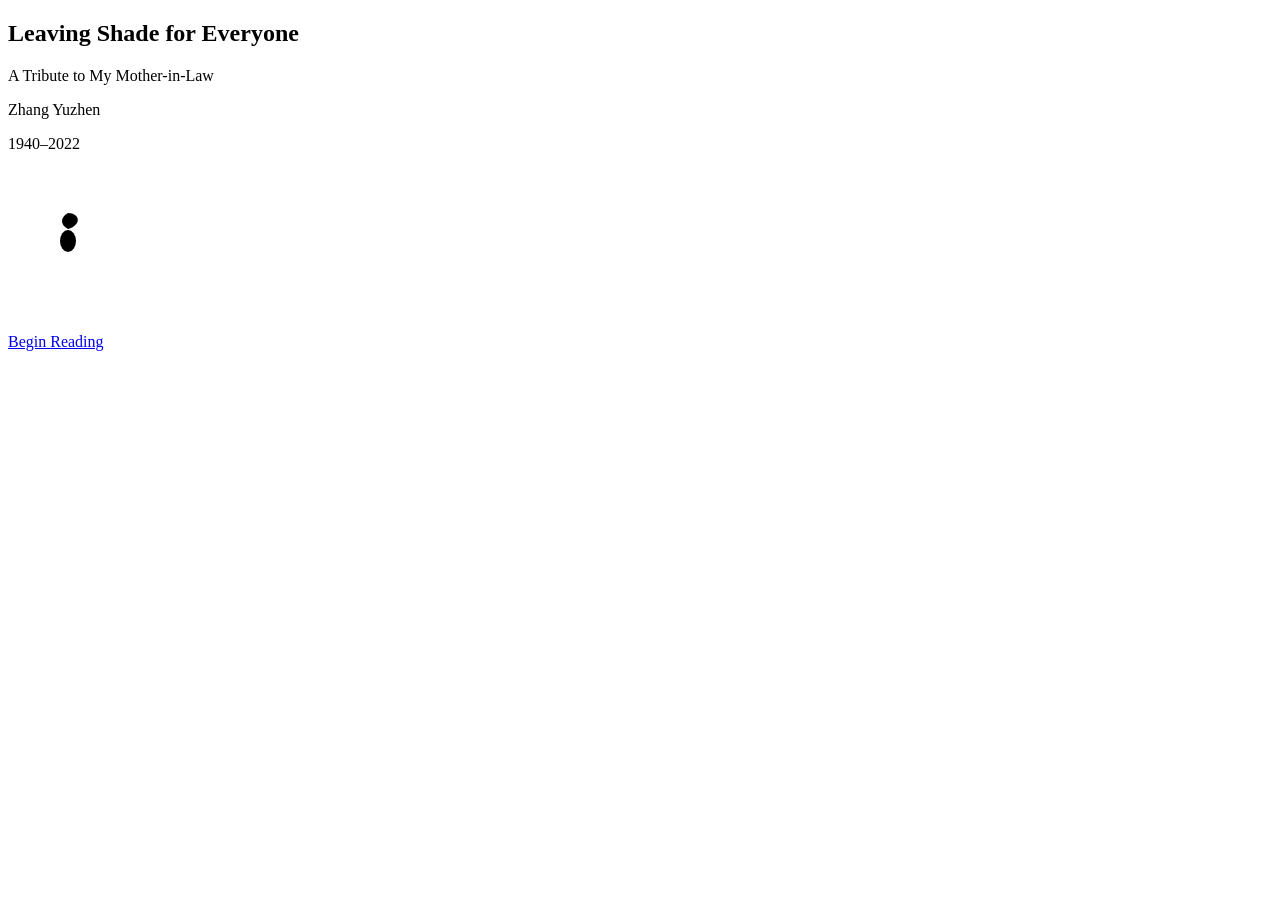
==== index.html @ 811c2dbf "Create index.html" ====
<!DOCTYPE html>
<html lang="en">
<head>
    <meta charset="UTF-8">
    <meta name="viewport" content="width=device-width, initial-scale=1.0">

    <title>Leaving Shade for Everyone</title>
    <meta name="description" content="A tribute to Zhang Yuzhen">

    <!-- Google Fonts -->
    <link rel="preconnect" href="https://fonts.googleapis.com">
    <link rel="preconnect" href="https://fonts.gstatic.com" crossorigin>

    <link href="https://fonts.googleapis.com/css2?family=Cormorant+Garamond:wght@300;400;500;600&family=Source+Sans+3:wght@300;400;600&display=swap" rel="stylesheet">

    <link rel="stylesheet" href="css/style.css">
</head>

<body>

<main class="hero">

    <section class="title-block">

        <h1>
            Leaving Shade
            <span>for Everyone</span>
        </h1>

        <p class="subtitle">
            A Tribute to My Mother-in-Law
        </p>

        <p class="name">
            Zhang Yuzhen
        </p>

        <p class="years">
            1940–2022
        </p>

    </section>

    <section class="quote">

        <p id="quoteText"></p>

    </section>

    <section class="tree">

        <svg id="seed" width="120" height="160" viewBox="0 0 120 160">

            <line id="root"
                  x1="60"
                  y1="82"
                  x2="60"
                  y2="82" />

            <ellipse id="seedBody"
                     cx="60"
                     cy="72"
                     rx="8"
                     ry="11" />

            <line id="stem"
                  x1="60"
                  y1="62"
                  x2="60"
                  y2="62" />

            <path id="leaf"
                  d="M60 44
                     C72 44 74 56 60 60
                     C52 56 52 48 60 44" />

        </svg>

    </section>

    <section class="button-area">

        <a href="reader.html" id="startButton">
            Begin Reading
        </a>

    </section>

</main>

<script src="js/app.js"></script>

</body>
</html>
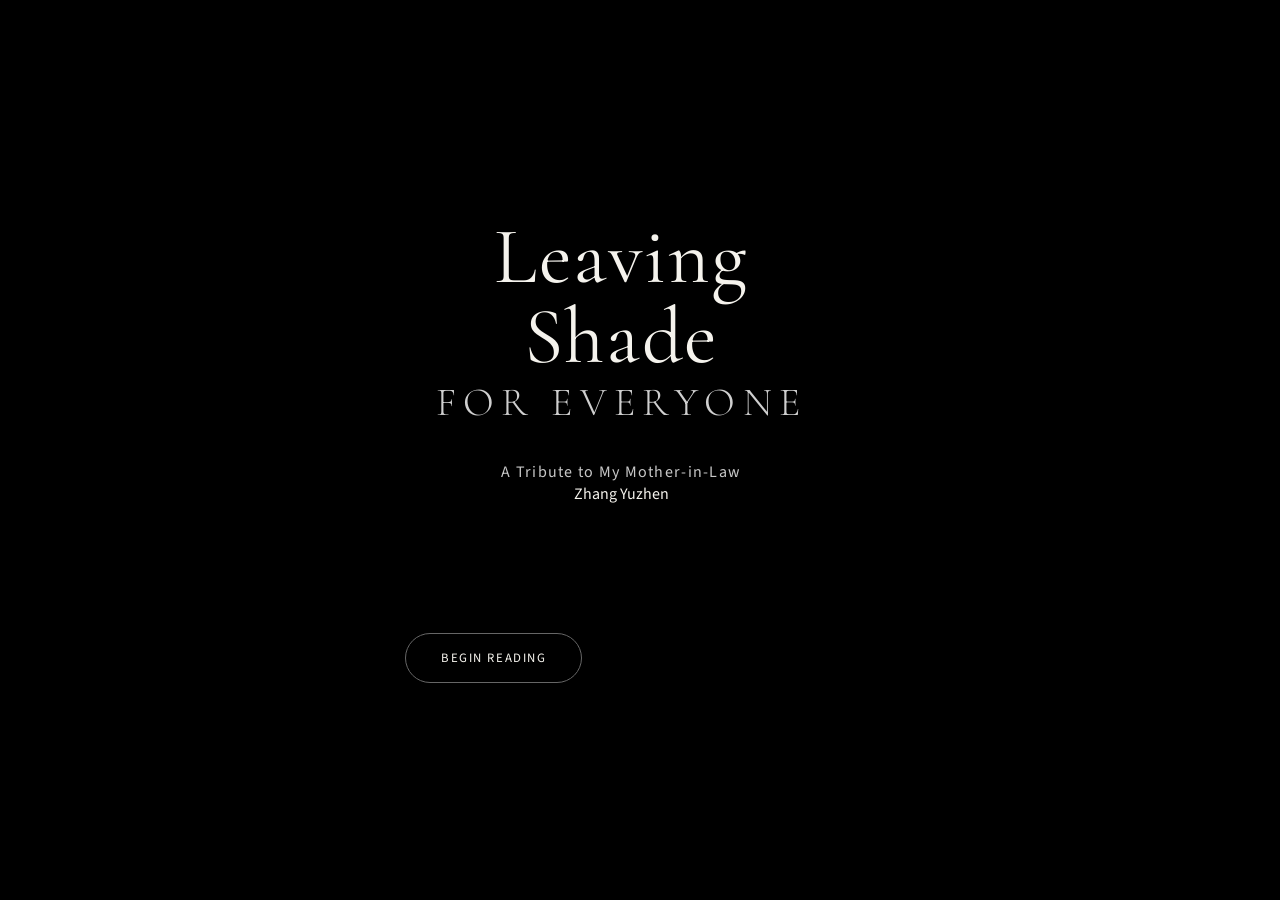
==== commit cccbbf04: "Update index.html" ====
--- a/index.html
+++ b/index.html
@@ -1,94 +1,78 @@
 <!DOCTYPE html>
 <html lang="en">
+
 <head>
+
     <meta charset="UTF-8">
     <meta name="viewport" content="width=device-width, initial-scale=1.0">
 
     <title>Leaving Shade for Everyone</title>
-    <meta name="description" content="A tribute to Zhang Yuzhen">
 
-    <!-- Google Fonts -->
+    <meta name="description"
+        content="A tribute to Zhang Yuzhen through the memories of her family.">
+
     <link rel="preconnect" href="https://fonts.googleapis.com">
     <link rel="preconnect" href="https://fonts.gstatic.com" crossorigin>
 
-    <link href="https://fonts.googleapis.com/css2?family=Cormorant+Garamond:wght@300;400;500;600&family=Source+Sans+3:wght@300;400;600&display=swap" rel="stylesheet">
+    <link href="https://fonts.googleapis.com/css2?family=Cormorant+Garamond:wght@300;400;500;600&family=Source+Sans+3:wght@300;400;600&display=swap"
+        rel="stylesheet">
 
     <link rel="stylesheet" href="css/style.css">
+
 </head>
 
 <body>
 
-<main class="hero">
+    <main class="cover">
 
-    <section class="title-block">
+        <header class="hero">
 
-        <h1>
-            Leaving Shade
-            <span>for Everyone</span>
-        </h1>
+            <h1 class="title">
+                Leaving Shade
+                <span>for Everyone</span>
+            </h1>
 
-        <p class="subtitle">
-            A Tribute to My Mother-in-Law
-        </p>
+            <p class="subtitle">
+                A Tribute to My Mother-in-Law
+            </p>
 
-        <p class="name">
-            Zhang Yuzhen
-        </p>
+            <p class="author">
+                Zhang Yuzhen
+            </p>
 
-        <p class="years">
-            1940–2022
-        </p>
+        </header>
 
-    </section>
 
-    <section class="quote">
+        <section class="symbol">
 
-        <p id="quoteText"></p>
+            <!-- The seed will become the tree -->
 
-    </section>
+            <div id="seed" aria-hidden="true"></div>
 
-    <section class="tree">
+        </section>
 
-        <svg id="seed" width="120" height="160" viewBox="0 0 120 160">
 
-            <line id="root"
-                  x1="60"
-                  y1="82"
-                  x2="60"
-                  y2="82" />
+        <section class="quote">
 
-            <ellipse id="seedBody"
-                     cx="60"
-                     cy="72"
-                     rx="8"
-                     ry="11" />
+            <p id="quoteText"></p>
 
-            <line id="stem"
-                  x1="60"
-                  y1="62"
-                  x2="60"
-                  y2="62" />
+        </section>
 
-            <path id="leaf"
-                  d="M60 44
-                     C72 44 74 56 60 60
-                     C52 56 52 48 60 44" />
 
-        </svg>
+        <footer class="enter">
 
-    </section>
+            <a href="reader.html" id="startButton">
 
-    <section class="button-area">
+                Begin Reading
 
-        <a href="reader.html" id="startButton">
-            Begin Reading
-        </a>
+            </a>
 
-    </section>
+        </footer>
 
-</main>
+    </main>
 
-<script src="js/app.js"></script>
+    <script src="js/app.js"></script>
 
 </body>
+
 </html>
--- a/css/style.css
+++ b/css/style.css
@@ -0,0 +1,244 @@
+/*
+--------------------------------------------------
+Project Shade
+Version 0.1.0 — Seed
+
+The technology should disappear.
+The person should remain.
+--------------------------------------------------
+*/
+
+/* ========== Reset ========== */
+
+*,
+*::before,
+*::after{
+    box-sizing:border-box;
+    margin:0;
+    padding:0;
+}
+
+html{
+    font-size:16px;
+}
+
+body{
+    background:#000;
+    color:#F5F3ED;
+
+    font-family:"Source Sans 3",sans-serif;
+
+    min-height:100vh;
+
+    display:flex;
+    justify-content:center;
+    align-items:center;
+
+    overflow:hidden;
+}
+
+/* ========== Layout ========== */
+
+.hero{
+
+    width:min(92%,680px);
+
+    text-align:center;
+
+    display:flex;
+
+    flex-direction:column;
+
+    align-items:center;
+
+}
+
+/* ========== Title ========== */
+
+.title-block{
+
+    margin-bottom:3rem;
+
+}
+
+h1{
+
+    font-family:"Cormorant Garamond",serif;
+
+    font-size:clamp(3rem,7vw,5rem);
+
+    font-weight:400;
+
+    line-height:1;
+
+    letter-spacing:.02em;
+
+}
+
+h1 span{
+
+    display:block;
+
+    margin-top:.35rem;
+
+    font-size:50%;
+
+    font-weight:300;
+
+    letter-spacing:.18em;
+
+    text-transform:uppercase;
+
+    color:#cfcfcf;
+
+}
+
+/* ========== Subtitle ========== */
+
+.subtitle{
+
+    margin-top:2.4rem;
+
+    color:#c8c8c8;
+
+    font-size:1rem;
+
+    letter-spacing:.08em;
+
+}
+
+.name{
+
+    margin-top:1rem;
+
+    font-family:"Cormorant Garamond",serif;
+
+    font-size:2rem;
+
+    font-weight:300;
+
+}
+
+/* ========== Quote ========== */
+
+.quote{
+
+    margin:2rem 0;
+
+    max-width:520px;
+
+    min-height:4rem;
+
+}
+
+.quote p{
+
+    color:#ddd;
+
+    line-height:1.8;
+
+    font-size:1.05rem;
+
+}
+
+/* ========== Seed ========== */
+
+.tree{
+
+    margin:2rem 0;
+
+}
+
+#seed{
+
+    width:80px;
+
+    height:auto;
+
+}
+
+#seedBody{
+
+    fill:#8f6b38;
+
+}
+
+#root,
+#stem,
+#leaf{
+
+    stroke:#d8d2c5;
+
+    stroke-width:2.2;
+
+    fill:none;
+
+    stroke-linecap:round;
+
+}
+
+/* ========== Button ========== */
+
+.button-area{
+
+    margin-top:2.5rem;
+
+}
+
+#startButton{
+
+    display:inline-block;
+
+    text-decoration:none;
+
+    color:#F5F3ED;
+
+    border:1px solid #666;
+
+    padding:.95rem 2.2rem;
+
+    border-radius:999px;
+
+    letter-spacing:.12em;
+
+    text-transform:uppercase;
+
+    font-size:.8rem;
+
+    transition:.35s;
+
+}
+
+#startButton:hover{
+
+    background:#F5F3ED;
+
+    color:#000;
+
+    border-color:#F5F3ED;
+
+}
+
+/* ========== Mobile ========== */
+
+@media (max-width:600px){
+
+    h1{
+
+        font-size:2.8rem;
+
+    }
+
+    .subtitle{
+
+        font-size:.92rem;
+
+    }
+
+    .quote{
+
+        width:92%;
+
+    }
+
+}
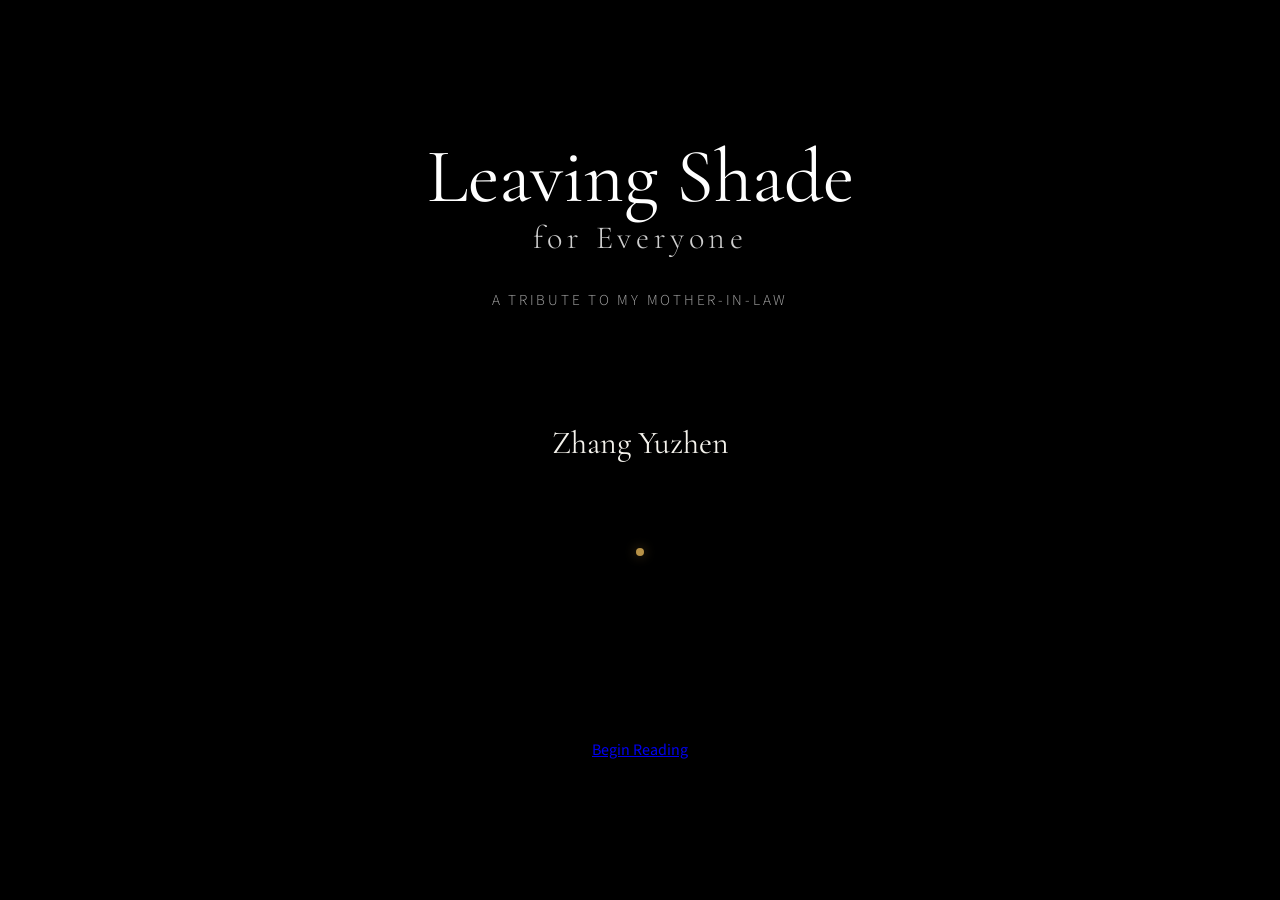
==== commit 309f9a34: "Update index.html" ====
--- a/index.html
+++ b/index.html
@@ -24,7 +24,7 @@
 <body>
 
     <main class="cover">
-
+       <div class="content">
         <header class="hero">
 
             <h1 class="title">
@@ -54,22 +54,37 @@
 
         <section class="quote">
 
-            <p id="quoteText"></p>
+         <p
+    id="quoteText"
+    aria-live="polite"
+></p>
 
         </section>
 
 
         <footer class="enter">
 
-            <a href="reader.html" id="startButton">
+            <a
+    href="reader.html"
+    id="startButton"
+    class="hidden"
+>
 
-                Begin Reading
+    Begin Reading
 
-            </a>
+</a>
 
         </footer>
+      </div>
+    </main>
+<noscript>
 
-    </main>
+    <p class="noscript-message">
+        This website works best with JavaScript enabled.
+    </p>
+
+</noscript>
+
 
     <script src="js/app.js"></script>
 
--- a/css/style.css
+++ b/css/style.css
@@ -1,244 +1,263 @@
-/*
---------------------------------------------------
-Project Shade
-Version 0.1.0 — Seed
-
-The technology should disappear.
-The person should remain.
---------------------------------------------------
-*/
-
-/* ========== Reset ========== */
-
-*,
-*::before,
-*::after{
+/* ==========================================
+   Project Shade
+   Version 1.0
+   Leaving Shade for Everyone
+========================================== */
+
+
+/* ==========================================
+   CSS VARIABLES
+========================================== */
+
+:root{
+
+    --bg:#000000;
+
+    --paper:#F5F3ED;
+
+    --white:#FFFFFF;
+
+    --text:#D2D2D2;
+
+    --muted:#A9A9A9;
+
+    --gold:#B89247;
+
+    --border:rgba(255,255,255,.18);
+
+    --max-width:620px;
+
+    --transition:.35s ease;
+
+}
+
+
+
+/* ==========================================
+   RESET
+========================================== */
+
+*{
+
+    margin:0;
+
+    padding:0;
+
     box-sizing:border-box;
-    margin:0;
-    padding:0;
-}
+
+}
+
+
 
 html{
+
+    scroll-behavior:smooth;
+
     font-size:16px;
-}
+
+}
+
+
 
 body{
-    background:#000;
-    color:#F5F3ED;
+
+    background:var(--bg);
+
+    color:var(--paper);
 
     font-family:"Source Sans 3",sans-serif;
 
     min-height:100vh;
 
+    overflow:hidden;
+
+}
+
+
+
+/* ==========================================
+   COVER
+========================================== */
+
+.cover{
+
+    width:min(90%,var(--max-width));
+
+    min-height:100vh;
+
+    margin:auto;
+
     display:flex;
+
+    flex-direction:column;
+
     justify-content:center;
+
     align-items:center;
 
-    overflow:hidden;
-}
-
-/* ========== Layout ========== */
+    text-align:center;
+
+}
+
+
+
+/* ==========================================
+   HERO
+========================================== */
 
 .hero{
 
-    width:min(92%,680px);
-
-    text-align:center;
+    width:100%;
+
+}
+
+
+
+/* ==========================================
+   TITLE
+========================================== */
+
+.title{
+
+    font-family:"Cormorant Garamond",serif;
+
+    font-size:clamp(3rem,7vw,4.8rem);
+
+    font-weight:400;
+
+    color:var(--white);
+
+    line-height:1.0;
+
+}
+
+
+
+.title span{
+
+    display:block;
+
+    margin-top:.35rem;
+
+    font-size:42%;
+
+    font-weight:300;
+
+    letter-spacing:.14em;
+
+    color:#CFCFCF;
+
+}
+
+
+/* ==========================================
+   SUBTITLE
+========================================== */
+
+.subtitle{
+
+    margin-top:2.2rem;
+
+    font-size:.95rem;
+
+    font-weight:300;
+
+    letter-spacing:.18em;
+
+    text-transform:uppercase;
+
+    color:var(--muted);
+
+}
+
+
+
+/* ==========================================
+   AUTHOR
+========================================== */
+
+.author{
+
+    margin-top:7rem;
+
+    font-family:"Cormorant Garamond",serif;
+
+    font-size:2rem;
+
+    font-weight:400;
+
+    color:var(--paper);
+
+}
+
+
+
+/* ==========================================
+   SEED
+========================================== */
+
+.symbol{
+
+    height:90px;
 
     display:flex;
 
-    flex-direction:column;
+    justify-content:center;
 
     align-items:center;
 
-}
-
-/* ========== Title ========== */
-
-.title-block{
-
-    margin-bottom:3rem;
-
-}
-
-h1{
+    margin-top:2.8rem;
+
+}
+
+
+
+#seed{
+
+    width:8px;
+
+    height:8px;
+
+    border-radius:50%;
+
+    background:var(--gold);
+
+    box-shadow:0 0 12px rgba(184,146,71,.45);
+
+}
+
+
+
+/* ==========================================
+   QUOTE
+========================================== */
+
+.quote{
+
+    width:100%;
+
+    max-width:520px;
+
+    margin-top:2rem;
+
+}
+
+
+
+#quoteText{
 
     font-family:"Cormorant Garamond",serif;
 
-    font-size:clamp(3rem,7vw,5rem);
-
-    font-weight:400;
-
-    line-height:1;
-
-    letter-spacing:.02em;
-
-}
-
-h1 span{
-
-    display:block;
-
-    margin-top:.35rem;
-
-    font-size:50%;
-
-    font-weight:300;
-
-    letter-spacing:.18em;
-
-    text-transform:uppercase;
-
-    color:#cfcfcf;
-
-}
-
-/* ========== Subtitle ========== */
-
-.subtitle{
-
-    margin-top:2.4rem;
-
-    color:#c8c8c8;
-
-    font-size:1rem;
-
-    letter-spacing:.08em;
-
-}
-
-.name{
-
-    margin-top:1rem;
-
-    font-family:"Cormorant Garamond",serif;
-
-    font-size:2rem;
-
-    font-weight:300;
-
-}
-
-/* ========== Quote ========== */
-
-.quote{
-
-    margin:2rem 0;
-
-    max-width:520px;
-
-    min-height:4rem;
-
-}
-
-.quote p{
-
-    color:#ddd;
+    font-size:1.4rem;
 
     line-height:1.8;
 
-    font-size:1.05rem;
-
-}
-
-/* ========== Seed ========== */
-
-.tree{
-
-    margin:2rem 0;
-
-}
-
-#seed{
-
-    width:80px;
-
-    height:auto;
-
-}
-
-#seedBody{
-
-    fill:#8f6b38;
-
-}
-
-#root,
-#stem,
-#leaf{
-
-    stroke:#d8d2c5;
-
-    stroke-width:2.2;
-
-    fill:none;
-
-    stroke-linecap:round;
-
-}
-
-/* ========== Button ========== */
-
-.button-area{
-
-    margin-top:2.5rem;
-
-}
-
-#startButton{
-
-    display:inline-block;
-
-    text-decoration:none;
-
-    color:#F5F3ED;
-
-    border:1px solid #666;
-
-    padding:.95rem 2.2rem;
-
-    border-radius:999px;
-
-    letter-spacing:.12em;
-
-    text-transform:uppercase;
-
-    font-size:.8rem;
-
-    transition:.35s;
-
-}
-
-#startButton:hover{
-
-    background:#F5F3ED;
-
-    color:#000;
-
-    border-color:#F5F3ED;
-
-}
-
-/* ========== Mobile ========== */
-
-@media (max-width:600px){
-
-    h1{
-
-        font-size:2.8rem;
+    color:#D8D8D8;
+
+    min-height:110px;
+
+}
 
     }
 
-    .subtitle{
-
-        font-size:.92rem;
-
-    }
-
-    .quote{
-
-        width:92%;
-
-    }
-
-}
+}
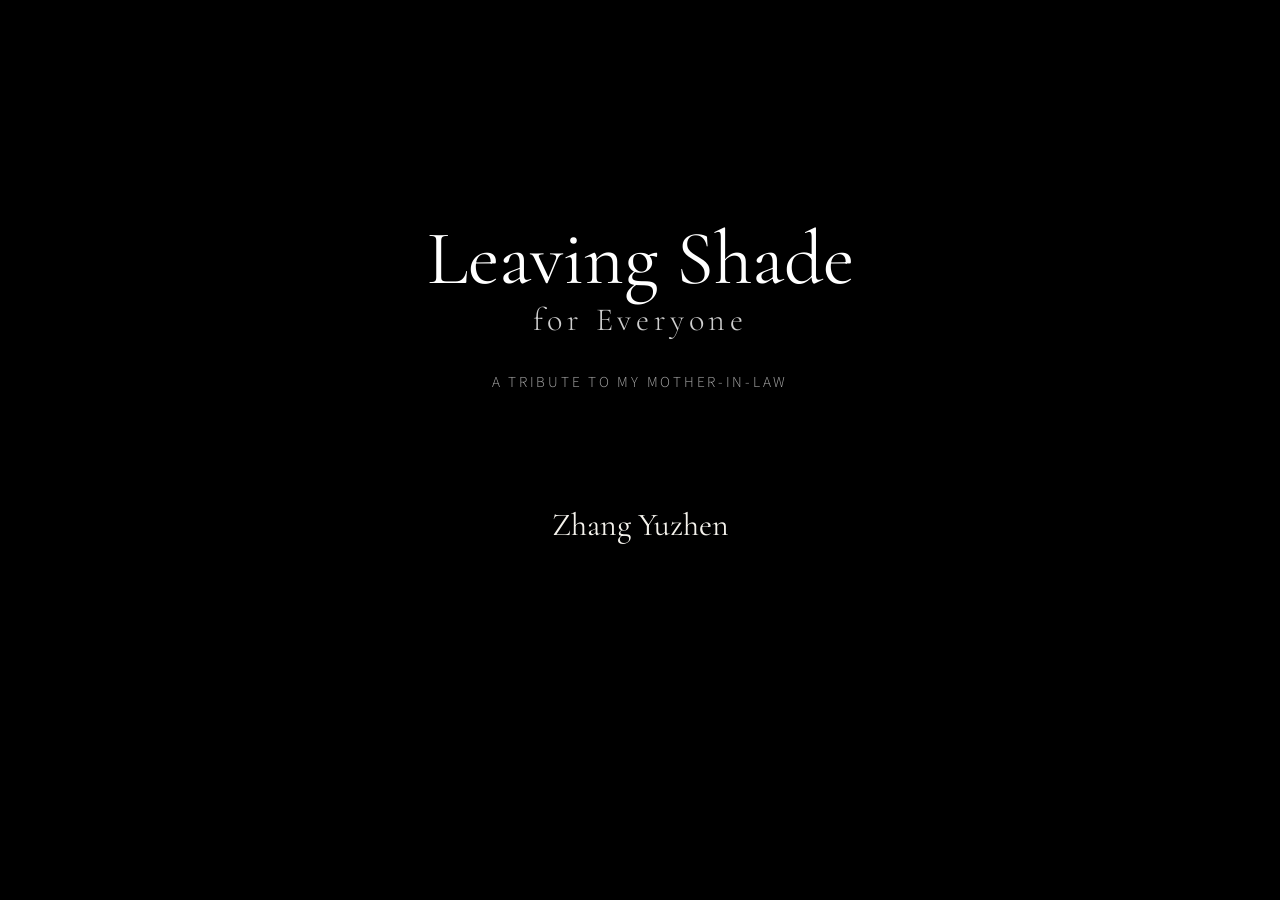
==== commit 8b15beeb: "Update index.html" ====
--- a/index.html
+++ b/index.html
@@ -45,7 +45,7 @@
 
         <section class="symbol">
 
-            <!-- The seed will become the tree -->
+            <!-- The seed will beThe seed quietly begins the journey.>
 
             <div id="seed" aria-hidden="true"></div>
 
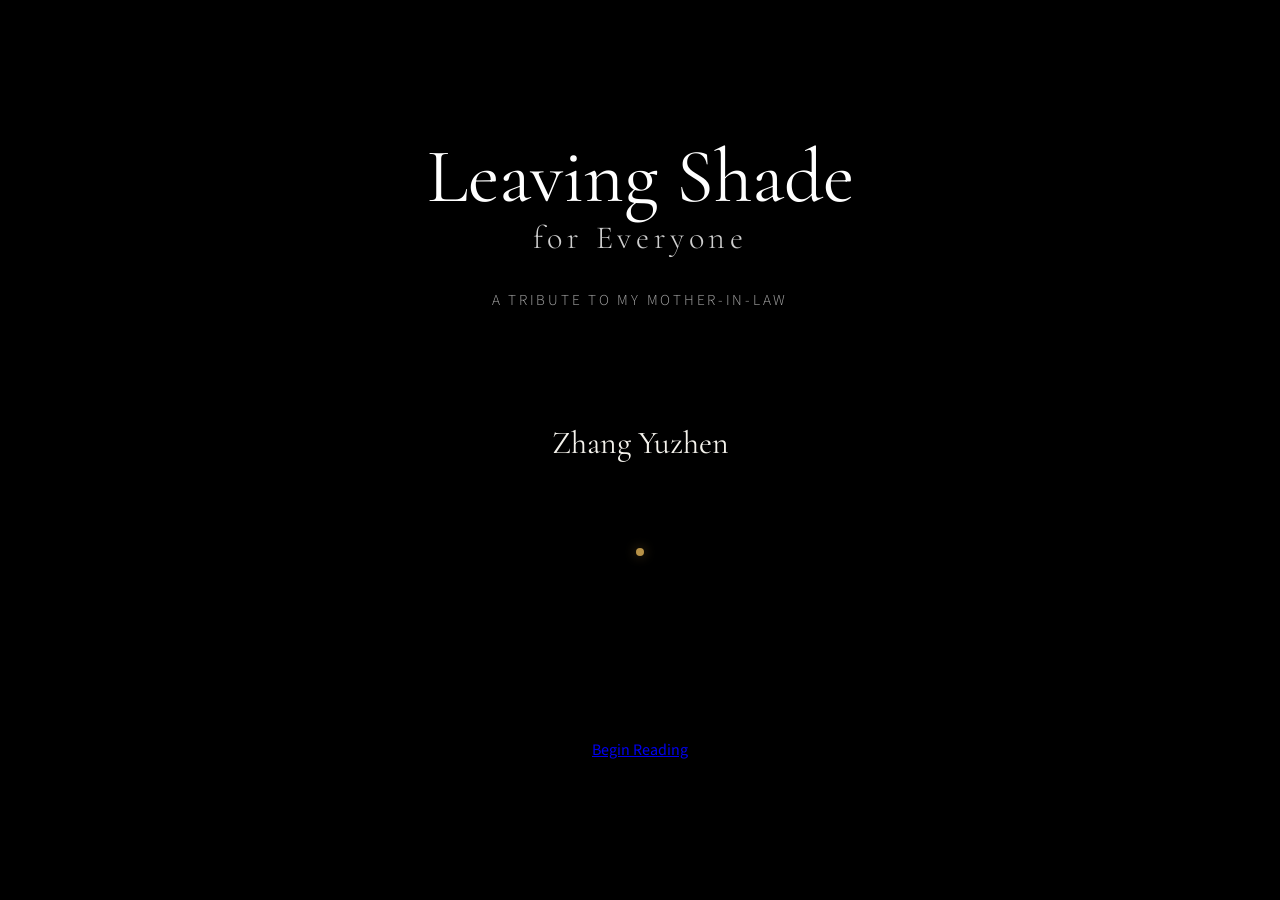
==== commit 4add6c58: "Update index.html" ====
--- a/index.html
+++ b/index.html
@@ -45,8 +45,7 @@
 
         <section class="symbol">
 
-            <!-- The seed will beThe seed quietly begins the journey.>
-
+           <!-- The seed quietly begins the journey. -->
             <div id="seed" aria-hidden="true"></div>
 
         </section>
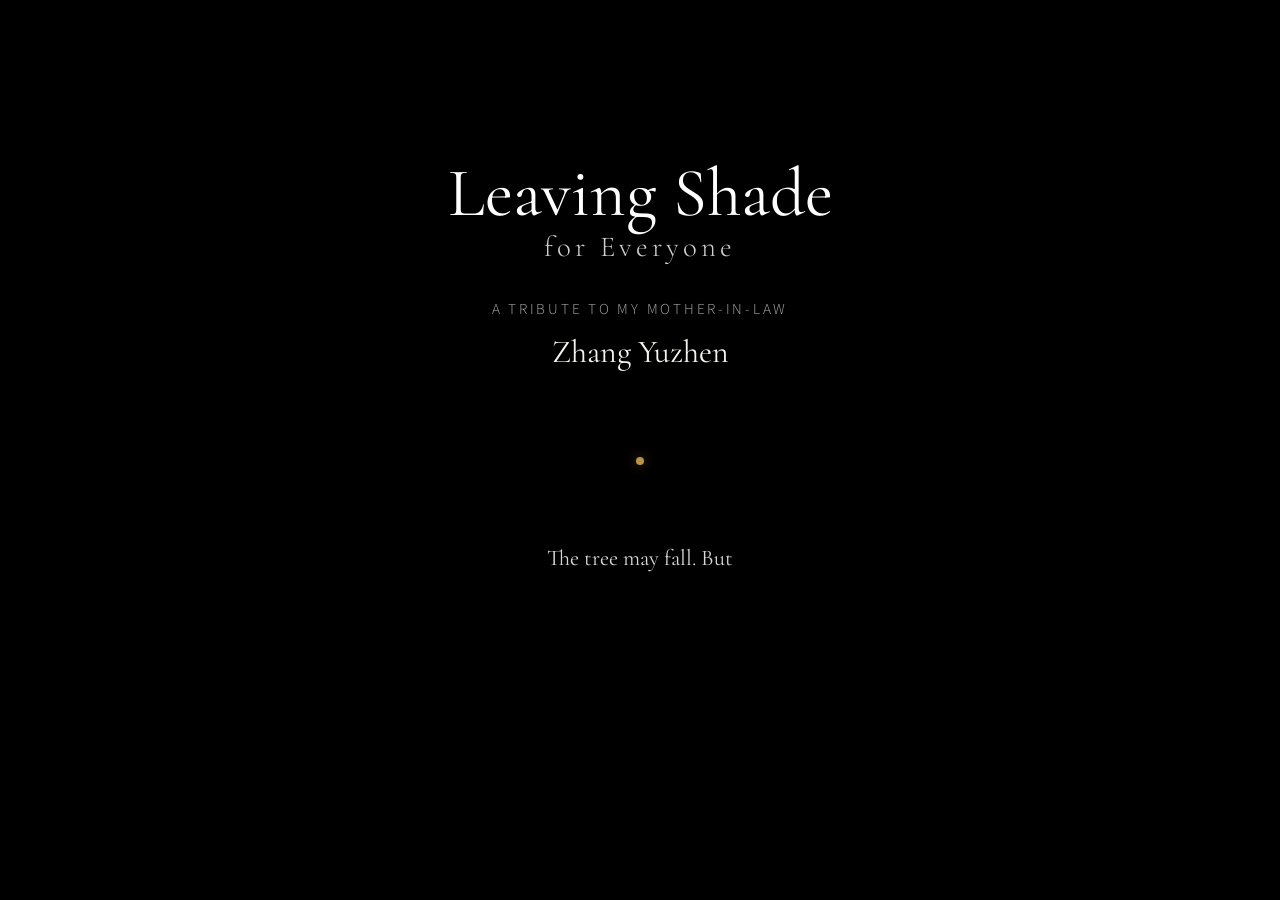
==== commit 3ba9d1c1: "Update index.html" ====
--- a/index.html
+++ b/index.html
@@ -46,19 +46,23 @@
         <section class="symbol">
 
            <!-- The seed quietly begins the journey. -->
-            <div id="seed" aria-hidden="true"></div>
+          <div id="seed" aria-hidden="true">
+
+    <span id="sprout"></span>
+
+</div>
 
         </section>
 
 
-        <section class="quote">
+<section class="quote">
 
-         <p
-    id="quoteText"
-    aria-live="polite"
-></p>
+    <p
+        id="quoteText"
+        aria-live="polite">
+    </p>
 
-        </section>
+</section>
 
 
         <footer class="enter">
--- a/css/style.css
+++ b/css/style.css
@@ -100,6 +100,23 @@
 }
 
 
+/* ==========================================
+   CONTENT
+========================================== */
+
+.content{
+
+    width:100%;
+
+    display:flex;
+
+    flex-direction:column;
+
+    align-items:center;
+
+}
+
+
 
 /* ==========================================
    HERO
@@ -121,7 +138,7 @@
 
     font-family:"Cormorant Garamond",serif;
 
-    font-size:clamp(3rem,7vw,4.8rem);
+    font-size: clamp(2.8rem, 6vw, 4.3rem);
 
     font-weight:400;
 
@@ -178,7 +195,7 @@
 
 .author{
 
-    margin-top:7rem;
+    margin-top:.8rem;
 
     font-family:"Cormorant Garamond",serif;
 
@@ -257,7 +274,196 @@
     min-height:110px;
 
 }
-
-    }
-
-}
+/* ==========================================
+   BUTTON
+========================================== */
+
+.enter{
+
+    margin-top:2.5rem;
+
+}
+
+#startButton{
+
+    display:inline-block;
+
+    padding:.9rem 2.6rem;
+
+    border:1px solid var(--border);
+
+    border-radius:999px;
+
+    color:var(--paper);
+
+    text-decoration:none;
+
+    font-size:.95rem;
+
+    font-weight:300;
+
+    letter-spacing:.18em;
+
+    text-transform:uppercase;
+
+    transition:all var(--transition);
+
+    background:transparent;
+
+}
+
+#startButton:hover{
+
+    border-color:var(--gold);
+
+    color:var(--white);
+
+    box-shadow:0 0 18px rgba(184,146,71,.18);
+
+    transform:translateY(-2px);
+
+}
+
+
+/* ==========================================
+   HIDDEN
+========================================== */
+
+.hidden{
+
+    opacity:0;
+
+    visibility:hidden;
+
+    pointer-events:none;
+
+}
+
+#startButton.show{
+
+    opacity:1;
+
+    visibility:visible;
+
+    pointer-events:auto;
+
+}
+
+
+/* ==========================================
+   NOSCRIPT
+========================================== */
+
+.noscript-message{
+
+    margin-top:2rem;
+
+    text-align:center;
+
+    color:var(--muted);
+
+    font-size:.9rem;
+
+}
+
+
+/* ==========================================
+   FADE ANIMATION
+========================================== */
+
+.fade-in{
+
+    animation:fadeIn 1.5s ease forwards;
+
+}
+
+@keyframes fadeIn{
+
+    from{
+
+        opacity:0;
+
+        transform:translateY(12px);
+
+    }
+
+    to{
+
+        opacity:1;
+
+        transform:translateY(0);
+
+    }
+
+}
+
+
+/* ==========================================
+   RESPONSIVE
+========================================== */
+
+@media (max-width:768px){
+
+    .cover{
+
+        width:92%;
+
+    }
+
+    .title{
+
+        font-size:clamp(2.5rem,10vw,3.8rem);
+
+    }
+
+    .subtitle{
+
+        font-size:.82rem;
+
+        letter-spacing:.14em;
+
+    }
+
+    .author{
+
+        font-size:1.7rem;
+
+    }
+
+    #quoteText{
+
+        font-size:1.2rem;
+
+        min-height:90px;
+
+    }
+
+    #startButton{
+
+        padding:.8rem 2rem;
+
+        font-size:.85rem;
+
+    }
+
+/* ==========================================
+   BUTTON ANIMATION
+========================================== */
+
+.hidden{
+
+    opacity:0;
+
+    pointer-events:none;
+
+}
+
+.show{
+
+    opacity:1;
+
+    pointer-events:auto;
+
+    transition:opacity 1.2s ease;
+
+}
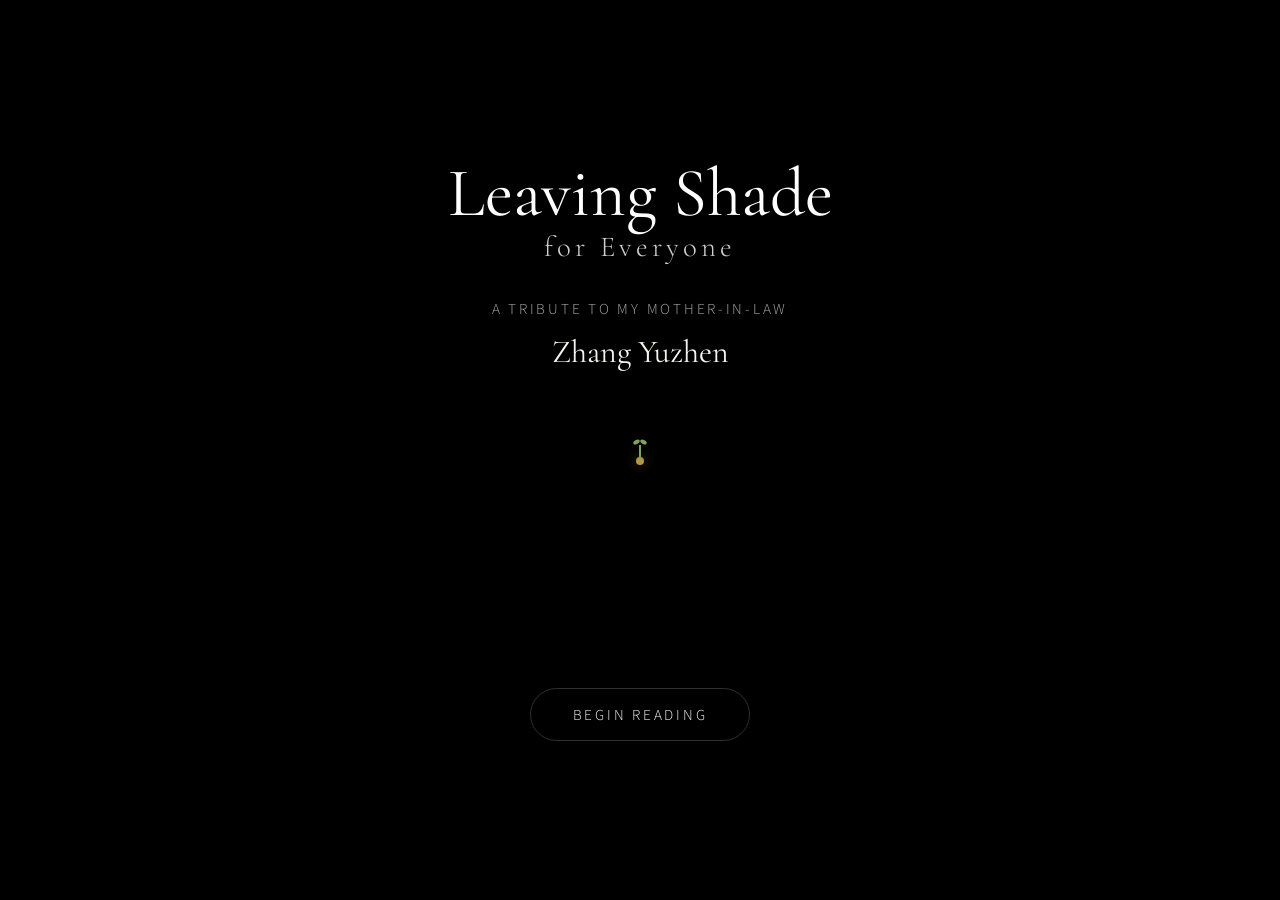
==== commit c61ca329: "Update index.html" ====
--- a/index.html
+++ b/index.html
@@ -68,9 +68,9 @@
         <footer class="enter">
 
             <a
-    href="reader.html"
-    id="startButton"
-    class="hidden"
+    href="language.html"
+id="startButton"
+class="hidden"
 >
 
     Begin Reading
--- a/css/style.css
+++ b/css/style.css
@@ -230,7 +230,7 @@
 
 
 #seed{
-
+    position:relative;
     width:8px;
 
     height:8px;
@@ -243,7 +243,83 @@
 
 }
 
-
+/* ==========================================
+   SPROUT
+========================================== */
+
+#sprout{
+
+    position:absolute;
+
+    left:50%;
+
+    bottom:4px;
+
+    width:2px;
+
+    height:0;
+
+    background:#7FA35A;
+
+    transform:translateX(-50%);
+
+    transform-origin:bottom center;
+
+    transition:height 1.4s ease;
+
+}
+
+#sprout::before,
+#sprout::after{
+
+    content:"";
+
+    position:absolute;
+
+    top:-5px;
+
+    width:7px;
+
+    height:4px;
+
+    background:#7FA35A;
+
+    border-radius:50%;
+
+    opacity:0;
+
+    transition:opacity .6s ease;
+
+}
+
+#sprout::before{
+
+    left:-6px;
+
+    transform:rotate(-30deg);
+
+}
+
+#sprout::after{
+
+    right:-6px;
+
+    transform:rotate(30deg);
+
+}
+
+#seed.grow #sprout{
+
+    height:16px;
+
+}
+
+#seed.grow #sprout::before,
+#seed.grow #sprout::after{
+
+    opacity:1;
+
+}
 
 /* ==========================================
    QUOTE
@@ -323,7 +399,7 @@
     transform:translateY(-2px);
 
 }
-
+}
 
 /* ==========================================
    HIDDEN
@@ -467,3 +543,179 @@
     transition:opacity 1.2s ease;
 
 }
+/* ==========================================
+   READER LAYOUT
+========================================== */
+
+.reader{
+
+    width:min(92%,760px);
+
+    margin:0 auto;
+
+    padding:5rem 0 7rem;
+
+}
+
+.chapter{
+
+    width:100%;
+
+}
+   /* ==========================================
+   CHAPTER HEADER
+========================================== */
+
+.chapter-header{
+
+    text-align:center;
+
+    margin-bottom:4rem;
+
+}
+
+.chapter-number{
+
+    font-size:.9rem;
+
+    letter-spacing:.25em;
+
+    text-transform:uppercase;
+
+    color:var(--muted);
+
+    margin-bottom:1rem;
+
+}
+
+.chapter-title{
+
+    font-family:"Cormorant Garamond",serif;
+
+    font-size:clamp(2.6rem,5vw,4rem);
+
+    font-weight:400;
+
+    color:red;
+
+}
+   /* ==========================================
+   CHAPTER CONTENT
+========================================== */
+
+.chapter-content{
+
+    font-family:"Cormorant Garamond",serif;
+
+    font-size:1.45rem;
+
+    line-height:2;
+
+    color:var(--paper);
+
+}
+
+.chapter-content p{
+
+    margin-bottom:2rem;
+
+}
+/* ==========================================
+   LANGUAGE PAGE
+========================================== */
+
+.language-page{
+
+    width:min(90%,620px);
+
+    min-height:100vh;
+
+    margin:auto;
+
+    display:flex;
+
+    flex-direction:column;
+
+    justify-content:center;
+
+    align-items:center;
+
+    text-align:center;
+
+}
+
+.language-title{
+
+    font-family:"Cormorant Garamond",serif;
+
+    font-size:clamp(3rem,7vw,4.8rem);
+
+    font-weight:400;
+
+    line-height:1.05;
+
+    color:var(--white);
+
+}
+
+.language-title span{
+
+    display:block;
+
+    margin-top:.35rem;
+
+    font-size:42%;
+
+    font-weight:300;
+
+    letter-spacing:.14em;
+
+    color:#CFCFCF;
+
+}
+
+.language-subtitle{
+
+    margin-top:2.5rem;
+
+    font-size:.95rem;
+
+    letter-spacing:.18em;
+
+    text-transform:uppercase;
+
+    color:var(--muted);
+
+}
+
+.language-menu{
+
+    margin-top:4rem;
+
+    display:flex;
+
+    flex-direction:column;
+
+    gap:1.5rem;
+
+}
+
+.language-button{
+
+    color:var(--paper);
+
+    text-decoration:none;
+
+    font-family:"Cormorant Garamond",serif;
+
+    font-size:1.8rem;
+
+    transition:var(--transition);
+
+}
+
+.language-button:hover{
+
+    color:var(--gold);
+
+}
